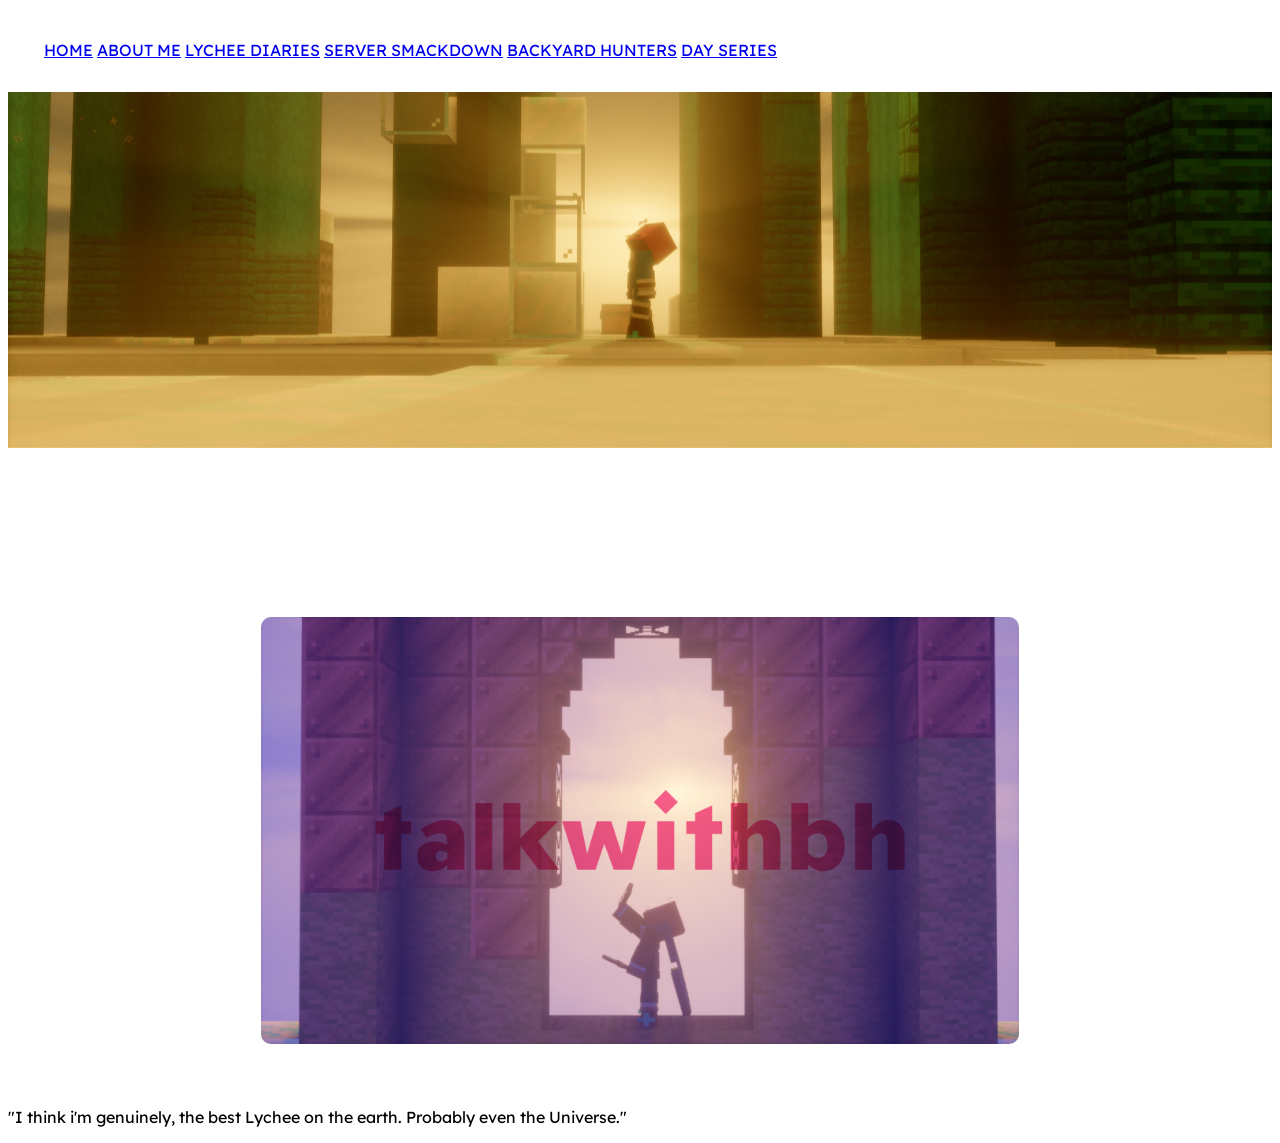
==== index.html @ 613937f0 "Initial Commit - Updated A Few Pages To Test With Images Bh <3" ====
<!DOCTYPE html>
<html lang="en">
<head>
    <link rel="preconnect" href="https://fonts.googleapis.com">
    <link rel="preconnect" href="https://fonts.gstatic.com" crossorigin>
    <link href="https://fonts.googleapis.com/css2?family=Lexend+Deca:wght@100..900&display=swap" rel="stylesheet">

    <meta charset="utf-8" />
    <meta name="viewport" content="width=device-width" />

    <!-- Styles -->
    <link rel="stylesheet" href="Pages/Home/Styles/home.CSS" />

    <title>TalkWithBh</title>
</head>
<body>
<!-- Header -->
<div class="header" id="index_header">
    <nav>
        <a href="/index.html"><img src="" style="height: 28px"></img></a>
        <a href="/index.html">HOME</a>
        <a href="Pages/About%20Me/HTML/about_me.html">ABOUT ME</a>
        <a href="Pages/Lychee%20Diaries/HTML/lychee_diaries.html">LYCHEE DIARIES</a>
        <a href="Pages/Server%20Smackdown/HTML/server_smackdown.html">SERVER SMACKDOWN</a>
        <a href="Pages/Backyard%20Hunters/HTML/backyard_hunters.html">BACKYARD HUNTERS</a>
        <a href="Pages/Day%20Series/HTML/day_series.html">DAY SERIES</a>
    </nav>
</div>

<div class="MAIN_top_banner" id="MAIN_top_banner">
    <img class="MAIN_top_banner_background" src="Pages/Home/Media/HOME_main_thumbnail.png" style=" width: 100%; height: auto"/>
    <img class="MAIN_top_banner_background_clip" src="Pages/Assets/Media/Clips/CLIP_wave.png" style=" width: 100%; height: auto"/>
    <img class="MAIN_top_banner_foreground" src="Pages/Home/Media/HOME_main_poster.png" style=" width: 80%; height: auto"/>
</div>

<div class="HOME_sub_description" id="HOME_sub_description">
    <p class="HOME_sub_description_text">"I think i'm genuinely, the best Lychee on the earth. Probably even the Universe."</p>
</div>

</body>
</html>
---- Pages/Home/Styles/home.CSS ----
html {
    font-family: "Lexend Deca", sans-serif;
    font-optical-sizing: auto;
    background-color: #ffffff;
}

.header {
    position: sticky;
    top: 0;
    width: 100%;
    padding: 32px 32px;
    color: white;
    background-color: white;

    text-align: left;

    image-rendering: high-quality;
}

.MAIN_top_banner {
    .MAIN_top_banner_background {
        position: relative;
        display: block;
        max-width: 100%;
        text-align: center;

        margin: 0 auto;
    }

    .MAIN_top_banner_foreground {
        position: relative;
        display: block;
        max-width: 60%;
        text-align: center;

        border-radius: 10px;

        margin: -15% auto 5%;
    }
}
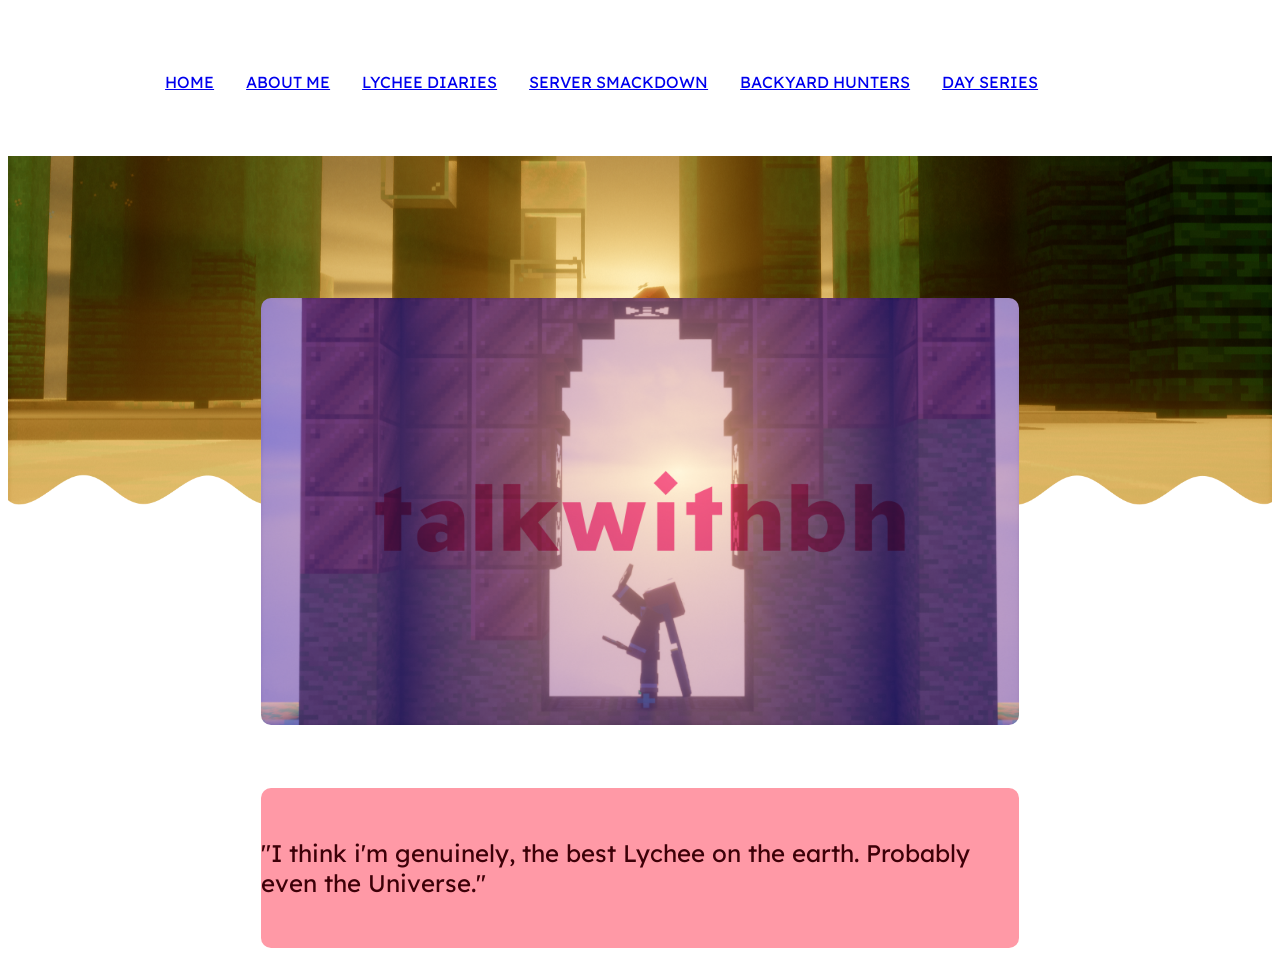
==== commit 85769b8b: "Initial Commit - Updated A Few Pages To Test With Images Bh <3" ====
--- a/index.html
+++ b/index.html
@@ -17,13 +17,15 @@
 <!-- Header -->
 <div class="header" id="index_header">
     <nav>
-        <a href="/index.html"><img src="" style="height: 28px"></img></a>
-        <a href="/index.html">HOME</a>
-        <a href="Pages/About%20Me/HTML/about_me.html">ABOUT ME</a>
-        <a href="Pages/Lychee%20Diaries/HTML/lychee_diaries.html">LYCHEE DIARIES</a>
-        <a href="Pages/Server%20Smackdown/HTML/server_smackdown.html">SERVER SMACKDOWN</a>
-        <a href="Pages/Backyard%20Hunters/HTML/backyard_hunters.html">BACKYARD HUNTERS</a>
-        <a href="Pages/Day%20Series/HTML/day_series.html">DAY SERIES</a>
+        <ul class="header_list">
+            <li><a href="/index.html"><img src="" style="height: 28px"></img></a></li>
+            <li><a href="/index.html">HOME</a></li>
+            <li><a href="Pages/About%20Me/HTML/about_me.html">ABOUT ME</a></li>
+            <li><a href="Pages/Lychee%20Diaries/HTML/lychee_diaries.html">LYCHEE DIARIES</a></li>
+            <li><a href="Pages/Server%20Smackdown/HTML/server_smackdown.html">SERVER SMACKDOWN</a></li>
+            <li><a href="Pages/Backyard%20Hunters/HTML/backyard_hunters.html">BACKYARD HUNTERS</a></li>
+            <li><a href="Pages/Day%20Series/HTML/day_series.html">DAY SERIES</a></li>
+        </ul>
     </nav>
 </div>
 
--- a/Pages/Home/Styles/home.CSS
+++ b/Pages/Home/Styles/home.CSS
@@ -15,6 +15,22 @@
     text-align: left;
 
     image-rendering: high-quality;
+
+    .header_list {
+        display: flex;
+        align-items: center;
+        text-align: center;
+        justify-content: center;
+
+
+        width: 80%;
+
+        li {
+            display: inline-block;
+            text-decoration: none;
+            padding: 16px;
+        }
+    }
 }
 
 .MAIN_top_banner {
@@ -27,6 +43,15 @@
         margin: 0 auto;
     }
 
+    .MAIN_top_banner_background_clip {
+        position: relative;
+        display: block;
+        max-width: 100%;
+        text-align: center;
+
+        margin: -25% auto 0;
+    }
+
     .MAIN_top_banner_foreground {
         position: relative;
         display: block;
@@ -35,6 +60,27 @@
 
         border-radius: 10px;
 
-        margin: -15% auto 5%;
+        margin: -20% auto -15%;
+    }
+}
+
+
+.HOME_sub_description {
+    display: flex;
+    align-items: center;
+    justify-content: center;
+    text-wrap: wrap;
+    height: 10rem;
+    width: 60%;
+
+    margin: 20% auto 0;
+    background-color: #ff99a6ff;
+
+    border-radius: 10px;
+
+
+    .HOME_sub_description_text {
+        color: #3d0008ff;
+        font-size: 1.5rem;
     }
 }
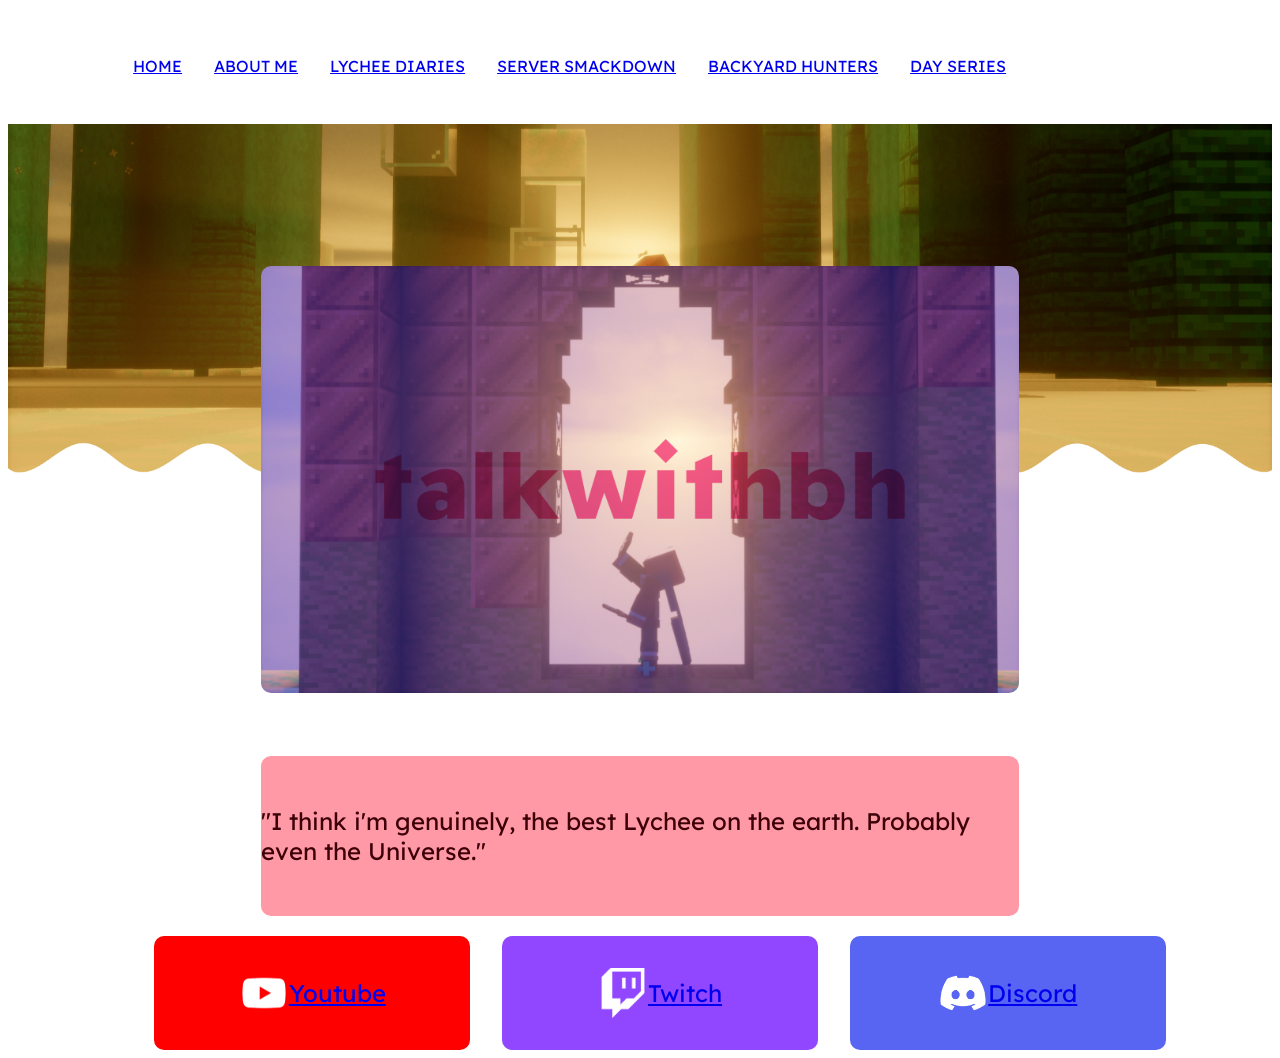
==== commit 697d909d: "Updated Links to Main Pags" ====
--- a/index.html
+++ b/index.html
@@ -20,11 +20,11 @@
         <ul class="header_list">
             <li><a href="/index.html"><img src="" style="height: 28px"></img></a></li>
             <li><a href="/index.html">HOME</a></li>
-            <li><a href="Pages/About%20Me/HTML/about_me.html">ABOUT ME</a></li>
-            <li><a href="Pages/Lychee%20Diaries/HTML/lychee_diaries.html">LYCHEE DIARIES</a></li>
-            <li><a href="Pages/Server%20Smackdown/HTML/server_smackdown.html">SERVER SMACKDOWN</a></li>
-            <li><a href="Pages/Backyard%20Hunters/HTML/backyard_hunters.html">BACKYARD HUNTERS</a></li>
-            <li><a href="Pages/Day%20Series/HTML/day_series.html">DAY SERIES</a></li>
+            <li><a href="/Pages/About%20Me/HTML/about_me.html">ABOUT ME</a></li>
+            <li><a href="/Pages/Lychee%20Diaries/HTML/lychee_diaries.html">LYCHEE DIARIES</a></li>
+            <li><a href="/Pages/Server%20Smackdown/HTML/server_smackdown.html">SERVER SMACKDOWN</a></li>
+            <li><a href="/Pages/Backyard%20Hunters/HTML/backyard_hunters.html">BACKYARD HUNTERS</a></li>
+            <li><a href="/Pages/Day%20Series/HTML/day_series.html">DAY SERIES</a></li>
         </ul>
     </nav>
 </div>
@@ -39,5 +39,22 @@
     <p class="HOME_sub_description_text">"I think i'm genuinely, the best Lychee on the earth. Probably even the Universe."</p>
 </div>
 
+<div class="HOME_content_list" id="HOME_content_list">
+    <ul class="HOME_content_buttons">
+        <li class="HOME_CARD_youtube">
+            <img src="/Pages/Home/Media/HOME_youtube_icon_white.png" style="width: 50px; height: 50px"/>
+            <a href="https://www.youtube.com/@TalkWithBh">Youtube</a>
+        </li>
+        <li class="HOME_CARD_twitch">
+            <img src="/Pages/Home/Media/HOME_twitch_icon_white.png" style="width: 50px; height: 50px"/>
+            <a href="https://www.twitch.tv/talkwithbh">Twitch</a>
+        </li>
+        <li class="HOME_CARD_discord">
+            <img src="/Pages/Home/Media/HOME_discord_logo_white.png" style="width: 50px; height: 50px"/>
+            <a href="https://discord.com/invite/yvsJUzaB9G">Discord</a>
+        </li>
+    </ul>
+</div>
+
 </body>
 </html>
--- a/Pages/Home/Styles/home.CSS
+++ b/Pages/Home/Styles/home.CSS
@@ -8,13 +8,16 @@
     position: sticky;
     top: 0;
     width: 100%;
-    padding: 32px 32px;
+    padding-top: 16px;
+    padding-bottom: 16px;
     color: white;
     background-color: white;
 
     text-align: left;
 
     image-rendering: high-quality;
+
+    z-index: 1;
 
     .header_list {
         display: flex;
@@ -41,6 +44,8 @@
         text-align: center;
 
         margin: 0 auto;
+
+        z-index: -2;
     }
 
     .MAIN_top_banner_background_clip {
@@ -50,6 +55,8 @@
         text-align: center;
 
         margin: -25% auto 0;
+
+        z-index: -2;
     }
 
     .MAIN_top_banner_foreground {
@@ -61,6 +68,8 @@
         border-radius: 10px;
 
         margin: -20% auto -15%;
+
+        z-index: -1;
     }
 }
 
@@ -83,4 +92,81 @@
         color: #3d0008ff;
         font-size: 1.5rem;
     }
+}
+
+.HOME_content_list {
+
+    .HOME_content_buttons {
+        display: flex;
+        align-items: center;
+        justify-content: center;
+        width: 80%;
+        gap: 2rem;
+
+        margin: 20px auto 0;
+
+        list-style: none;
+
+
+        .HOME_CARD_youtube {
+            display: flex;
+            align-items: center;
+            text-align: center;
+            background-color: #FF0000;
+            border-radius: 10px;
+
+            padding: 2rem;
+            width: 16rem;
+
+            justify-content: center;
+
+            font-size: 1.5rem;
+
+            transform: translateY(0);
+            transition: all 0.2s ease-in-out;
+        }
+        .HOME_CARD_youtube:hover {
+            transform: translateY(-20%);
+        }
+        .HOME_CARD_twitch {
+            display: flex;
+            align-items: center;
+            text-align: center;
+            background-color: #9147FF;
+            border-radius: 10px;
+
+            padding: 2rem;
+            width: 16rem;
+
+            justify-content: center;
+
+            font-size: 1.5rem;
+
+            transform: translateY(0);
+            transition: all 0.2s ease-in-out;
+        }
+        .HOME_CARD_twitch:hover {
+            transform: translateY(-20%);
+        }
+        .HOME_CARD_discord {
+            display: flex;
+            align-items: center;
+            text-align: center;
+            background-color: #5865F2;
+            border-radius: 10px;
+
+            padding: 2rem;
+            width: 16rem;
+
+            justify-content: center;
+
+            font-size: 1.5rem;
+
+            transform: translateY(0);
+            transition: all 0.2s ease-in-out;
+        }
+        .HOME_CARD_discord:hover {
+            transform: translateY(-20%);
+        }
+    }
 }
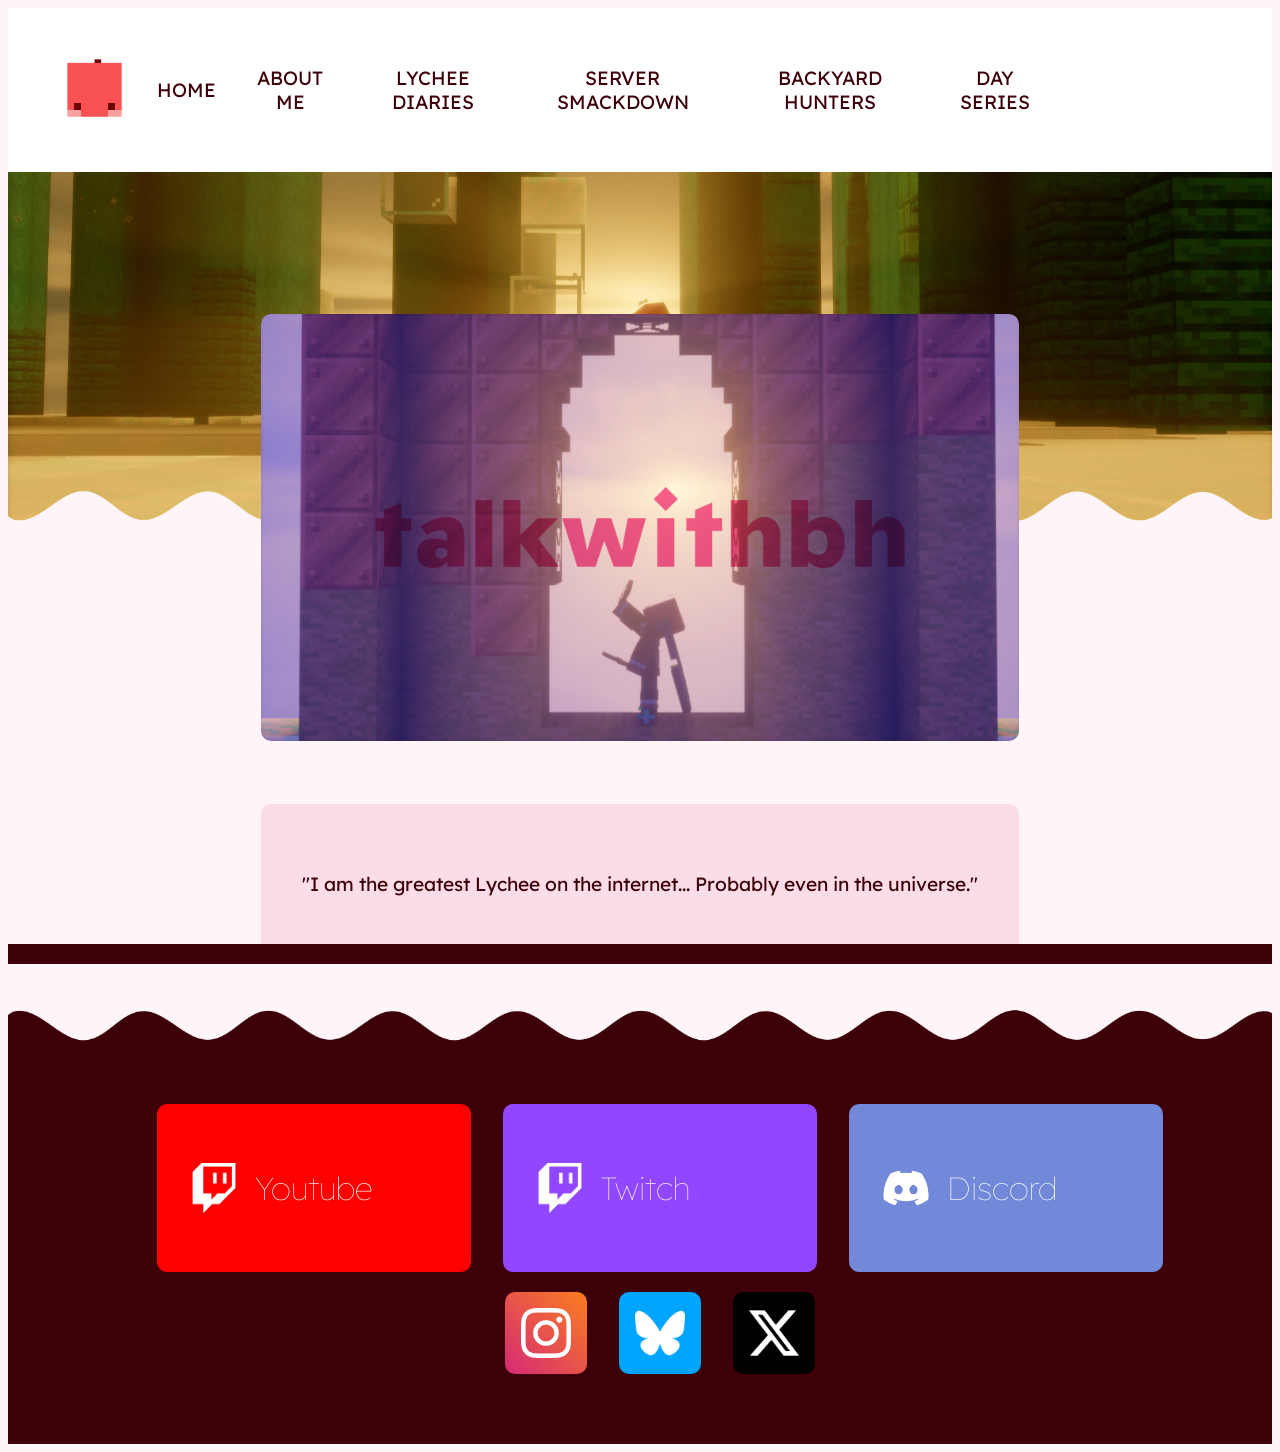
==== commit 2d476e37: "Updated Links to Main Pags" ====
--- a/index.html
+++ b/index.html
@@ -9,51 +9,98 @@
     <meta name="viewport" content="width=device-width" />
 
     <!-- Styles -->
+    <link rel="stylesheet" href="/Universal/Styles/universal_styles.CSS" />
     <link rel="stylesheet" href="Pages/Home/Styles/home.CSS" />
 
     <title>TalkWithBh</title>
 </head>
 <body>
-<!-- Header -->
-<div class="header" id="index_header">
+<!-- Universal Header -->
+<div class="UNI_Header" id="index_header">
     <nav>
-        <ul class="header_list">
-            <li><a href="/index.html"><img src="" style="height: 28px"></img></a></li>
-            <li><a href="/index.html">HOME</a></li>
-            <li><a href="/Pages/About%20Me/HTML/about_me.html">ABOUT ME</a></li>
-            <li><a href="/Pages/Lychee%20Diaries/HTML/lychee_diaries.html">LYCHEE DIARIES</a></li>
-            <li><a href="/Pages/Server%20Smackdown/HTML/server_smackdown.html">SERVER SMACKDOWN</a></li>
-            <li><a href="/Pages/Backyard%20Hunters/HTML/backyard_hunters.html">BACKYARD HUNTERS</a></li>
-            <li><a href="/Pages/Day%20Series/HTML/day_series.html">DAY SERIES</a></li>
+        <ul class="UNI_Header_List">
+            <li><a href="/index.html"><img src="/Pages/Assets/Media/Icons/ICON_bh_head.png" style="height: 4em"></img></a></li>
+            <li><a class="UNI_HEADER_Link" href="/index.html">HOME</a></li>
+            <li><a class="UNI_HEADER_Link" href="/Pages/About%20Me/HTML/about_me.html">ABOUT ME</a></li>
+            <li><a class="UNI_HEADER_Link" href="/Pages/Lychee%20Diaries/HTML/lychee_diaries.html">LYCHEE DIARIES</a></li>
+            <li><a class="UNI_HEADER_Link" href="/Pages/Server%20Smackdown/HTML/server_smackdown.html">SERVER SMACKDOWN</a></li>
+            <li><a class="UNI_HEADER_Link" href="/Pages/Backyard%20Hunters/HTML/backyard_hunters.html">BACKYARD HUNTERS</a></li>
+            <li><a class="UNI_HEADER_Link" href="/Pages/Day%20Series/HTML/day_series.html">DAY SERIES</a></li>
         </ul>
     </nav>
 </div>
 
-<div class="MAIN_top_banner" id="MAIN_top_banner">
-    <img class="MAIN_top_banner_background" src="Pages/Home/Media/HOME_main_thumbnail.png" style=" width: 100%; height: auto"/>
-    <img class="MAIN_top_banner_background_clip" src="Pages/Assets/Media/Clips/CLIP_wave.png" style=" width: 100%; height: auto"/>
-    <img class="MAIN_top_banner_foreground" src="Pages/Home/Media/HOME_main_poster.png" style=" width: 80%; height: auto"/>
+<!-- Top Banner -->
+<div class="UNI_Top_Banner">
+    <img class="UNI_top_banner_background" src="Pages/Home/Media/HOME_main_thumbnail.png" style=" width: 100%; height: auto"/>
+    <img class="UNI_top_banner_background_clip" src="Pages/Assets/Media/Clips/CLIP_wave.png" style=" width: 100%; height: auto"/>
+    <img class="UNI_top_banner_foreground" src="Pages/Home/Media/HOME_main_poster.png" style=" width: 80%; height: auto"/>
 </div>
 
-<div class="HOME_sub_description" id="HOME_sub_description">
-    <p class="HOME_sub_description_text">"I think i'm genuinely, the best Lychee on the earth. Probably even the Universe."</p>
+<div class="UNI_sub_description">
+    <p class="UNI_sub_description_text">"I am the greatest Lychee on the internet... Probably even in the universe."</p>
 </div>
 
-<div class="HOME_content_list" id="HOME_content_list">
-    <ul class="HOME_content_buttons">
-        <li class="HOME_CARD_youtube">
-            <img src="/Pages/Home/Media/HOME_youtube_icon_white.png" style="width: 50px; height: 50px"/>
-            <a href="https://www.youtube.com/@TalkWithBh">Youtube</a>
-        </li>
-        <li class="HOME_CARD_twitch">
-            <img src="/Pages/Home/Media/HOME_twitch_icon_white.png" style="width: 50px; height: 50px"/>
-            <a href="https://www.twitch.tv/talkwithbh">Twitch</a>
-        </li>
-        <li class="HOME_CARD_discord">
-            <img src="/Pages/Home/Media/HOME_discord_logo_white.png" style="width: 50px; height: 50px"/>
-            <a href="https://discord.com/invite/yvsJUzaB9G">Discord</a>
-        </li>
-    </ul>
+<!-- Bottom Banner -->
+<div class="UNI_bottom_banner">
+    <img class="MAIN_top_banner_background_clip" src="Pages/Assets/Media/Clips/CLIP_wave_inverted.png" style=" width: 100%; height: auto"/>
+</div>
+
+<!-- Home - Contents -->
+
+<div class="MAIN_contents">
+    <div class="HOME_content_list">
+        <ul class="HOME_content_buttons">
+            <li class="HOME_CARD" id="youtube">
+                <a class="HOME_CONTENT_LINK" href="https://www.youtube.com/@TalkWithBh">
+                    <div class="HOME_CARD_top_row">
+                        <img src="/Pages/Home/Media/HOME_twitch_icon_white.png" style="width: 50px; height: 50px"/>
+                        <p class="HOME_subtext">Youtube</p>
+                    </div>
+                </a>
+            </li>
+            <li class="HOME_CARD" id="twitch">
+                <a class="HOME_CONTENT_LINK" href="https://www.twitch.tv/talkwithbh">
+                    <div class="HOME_CARD_top_row"><img src="/Pages/Home/Media/HOME_twitch_icon_white.png" style="width: 50px; height: 50px"/>
+                        <p class="HOME_subtext">Twitch</p>
+                    </div>
+                </a>
+            </li>
+            <li class="HOME_CARD" id="discord">
+                <a class="HOME_CONTENT_LINK" href="https://discord.com/invite/yvsJUzaB9G">
+                    <div class="HOME_CARD_top_row"><img src="/Pages/Home/Media/HOME_discord_logo_white.png" style="width: 50px; height: 50px"/>
+                        <p class="HOME_subtext">Discord</p>
+                    </div>
+                </a>
+            </li>
+        </ul>
+    </div>
+
+    <!-- Sub Context List -->
+    <div class="HOME_sub_content_list">
+        <ul class="HOME_sub_content_buttons">
+            <li class="HOME_CARD_ICON" id="instagram">
+                <a class="HOME_CONTENT_LINK" href="https://www.instagram.com/talkwithbh/">
+                    <div class="HOME_CARD_IMAGE"><img src="/Pages/Home/Media/HOME_instagram_icon_white.png" style="width: 50px; height: 50px"/>
+                    </div>
+                </a>
+            </li>
+            <li class="HOME_CARD_ICON" id="bluesky">
+                <a class="HOME_CONTENT_LINK" href="https://bsky.app/profile/talkwithbh.bsky.social">
+                    <div class="HOME_CARD_IMAGE">
+                        <img src="/Pages/Home/Media/HOME_bluesky_icon_white.png" style="width: 50px; height: 50px"/>
+                    </div>
+                </a>
+            </li>
+            <li class="HOME_CARD_ICON" id="twitter">
+                <a class="HOME_CONTENT_LINK" href="https://x.com/TalkWithBh">
+                    <div class="HOME_CARD_IMAGE">
+                        <img src="/Pages/Home/Media/HOME_X_icon_white.png" style="width: 50px; height: 50px"/>
+                    </div>
+                </a>
+            </li>
+        </ul>
+    </div>
 </div>
 
 </body>
--- a/Universal/Styles/universal_styles.CSS
+++ b/Universal/Styles/universal_styles.CSS
@@ -0,0 +1,108 @@
+html {
+    font-family: "Lexend Deca", sans-serif;
+    font-optical-sizing: auto;
+    background-color: #fff5f8;
+}
+
+/* ---------- Header ---------- */
+
+.UNI_Header {
+    position: sticky;
+    top: 0;
+    width: 100%;
+    padding-top: 16px;
+    padding-bottom: 16px;
+    color: white;
+    background-color: white;
+
+    text-align: left;
+
+    image-rendering: high-quality;
+
+    z-index: 1;
+
+    .UNI_Header_List {
+        display: flex;
+        align-items: center;
+        text-align: center;
+        justify-content: left;
+
+
+        width: 80%;
+
+        li {
+            display: inline-block;
+            text-decoration: none;
+            padding: 16px;
+        }
+
+        .UNI_HEADER_Link {
+            text-decoration: none;
+            color: #3d0008ff;
+            font-size: 1.2em;
+        }
+    }
+}
+
+/* ---------- Title & Banner ---------- */
+
+.UNI_Top_Banner {
+    .UNI_top_banner_background {
+        position: relative;
+        display: block;
+        max-width: 100%;
+        text-align: center;
+
+        margin: 0 auto;
+
+        z-index: -2;
+    }
+
+    .UNI_top_banner_background_clip {
+        position: relative;
+        display: block;
+        max-width: 100%;
+        text-align: center;
+
+        margin: -25% auto 0;
+
+        z-index: -2;
+    }
+
+    .UNI_top_banner_foreground {
+        position: relative;
+        display: block;
+        max-width: 60%;
+        text-align: center;
+
+        border-radius: 10px;
+
+        margin: -20% auto -15%;
+
+        z-index: -1;
+    }
+}
+
+
+.UNI_sub_description {
+    display: flex;
+    align-items: center;
+    justify-content: center;
+    text-wrap: wrap;
+    height: 10rem;
+    width: 60%;
+
+    margin: 20% auto 0;
+    background-color: #fbdde7;
+
+    border-radius: 10px;
+
+    .UNI_sub_description_text {
+        color: #3d0008ff;
+        font-size: 1.2rem;
+    }
+}
+
+.UNI_bottom_banner {
+
+}
--- a/Pages/Home/Styles/home.CSS
+++ b/Pages/Home/Styles/home.CSS
@@ -1,172 +1,138 @@
-html {
+html{
     font-family: "Lexend Deca", sans-serif;
     font-optical-sizing: auto;
-    background-color: #ffffff;
 }
 
-.header {
-    position: sticky;
-    top: 0;
-    width: 100%;
-    padding-top: 16px;
-    padding-bottom: 16px;
-    color: white;
-    background-color: white;
+/*
+* {
+    outline: 1px solid red !important;
+}
+ */
 
-    text-align: left;
-
-    image-rendering: high-quality;
-
-    z-index: 1;
-
-    .header_list {
-        display: flex;
-        align-items: center;
-        text-align: center;
-        justify-content: center;
-
-
-        width: 80%;
-
-        li {
-            display: inline-block;
-            text-decoration: none;
-            padding: 16px;
-        }
-    }
+a {
+    text-decoration: none;
 }
 
-.MAIN_top_banner {
-    .MAIN_top_banner_background {
-        position: relative;
-        display: block;
-        max-width: 100%;
-        text-align: center;
-
-        margin: 0 auto;
-
-        z-index: -2;
-    }
-
-    .MAIN_top_banner_background_clip {
-        position: relative;
-        display: block;
-        max-width: 100%;
-        text-align: center;
-
-        margin: -25% auto 0;
-
-        z-index: -2;
-    }
-
-    .MAIN_top_banner_foreground {
-        position: relative;
-        display: block;
-        max-width: 60%;
-        text-align: center;
-
-        border-radius: 10px;
-
-        margin: -20% auto -15%;
-
-        z-index: -1;
-    }
-}
-
-
-.HOME_sub_description {
-    display: flex;
-    align-items: center;
-    justify-content: center;
-    text-wrap: wrap;
-    height: 10rem;
-    width: 60%;
-
-    margin: 20% auto 0;
-    background-color: #ff99a6ff;
-
-    border-radius: 10px;
-
-
-    .HOME_sub_description_text {
-        color: #3d0008ff;
-        font-size: 1.5rem;
-    }
+.MAIN_contents {
+    margin-top: -400px;
+    height: 500px;
+    background-color: #3d0008ff;
 }
 
 .HOME_content_list {
+    max-width: 100%;
+    transform: translateY(10rem);
 
     .HOME_content_buttons {
+
         display: flex;
         align-items: center;
         justify-content: center;
-        width: 80%;
+        width: 90%;
         gap: 2rem;
 
         margin: 20px auto 0;
 
         list-style: none;
+    }
+}
+
+.HOME_sub_content_list {
+    max-width: 100%;
+    transform: translateY(10rem);
+
+    .HOME_sub_content_buttons {
+        display: flex;
+        align-items: center;
+        justify-content: center;
+        width: 90%;
+        gap: 2rem;
+
+        margin: 20px auto 0;
+
+        list-style: none;
+    }
+}
+
+.HOME_CARD:hover{
+    transform: translateY(-10%);
+}
+.HOME_CARD_ICON:hover {
+    transform: translateY(-10%);
+}
+
+.HOME_CARD {
+
+    border-radius: 10px;
+
+    padding: 2rem;
+    width: 22%;
+
+    justify-content: center;
+
+    transform: translateY(0);
+    transition: all 0.2s ease-in-out;
+
+    .HOME_CARD_top_row {
+        display: flex;
+        align-items: center;
+        justify-content: left;
+        gap: 1rem;
+
+        .HOME_subtext {
+            color: white;
+            text-decoration: none;
+            font-size: 2rem;
+            font-weight: lighter;
+        }
+    }
+    .HOME_CARD_bottom_row {
+        display: flex;
+        align-items: center;
+        justify-content: left;
+        transform: translateY(-1em);
+
+        .HOME_subtext {
+            color: white;
+            text-decoration: none;
+        }
+    }
+}
+
+.HOME_CARD_ICON {
+    border-radius: 10px;
+
+    padding: 1rem;
 
 
-        .HOME_CARD_youtube {
-            display: flex;
-            align-items: center;
-            text-align: center;
-            background-color: #FF0000;
-            border-radius: 10px;
+    justify-content: center;
 
-            padding: 2rem;
-            width: 16rem;
+    transform: translateY(0);
+    transition: all 0.2s ease-in-out;
 
-            justify-content: center;
+    .HOME_CARD_IMAGE {
+        display: flex;
+        align-items: center;
+        justify-content: center;
+        gap: 1rem;
+    }
+}
 
-            font-size: 1.5rem;
-
-            transform: translateY(0);
-            transition: all 0.2s ease-in-out;
-        }
-        .HOME_CARD_youtube:hover {
-            transform: translateY(-20%);
-        }
-        .HOME_CARD_twitch {
-            display: flex;
-            align-items: center;
-            text-align: center;
-            background-color: #9147FF;
-            border-radius: 10px;
-
-            padding: 2rem;
-            width: 16rem;
-
-            justify-content: center;
-
-            font-size: 1.5rem;
-
-            transform: translateY(0);
-            transition: all 0.2s ease-in-out;
-        }
-        .HOME_CARD_twitch:hover {
-            transform: translateY(-20%);
-        }
-        .HOME_CARD_discord {
-            display: flex;
-            align-items: center;
-            text-align: center;
-            background-color: #5865F2;
-            border-radius: 10px;
-
-            padding: 2rem;
-            width: 16rem;
-
-            justify-content: center;
-
-            font-size: 1.5rem;
-
-            transform: translateY(0);
-            transition: all 0.2s ease-in-out;
-        }
-        .HOME_CARD_discord:hover {
-            transform: translateY(-20%);
-        }
-    }
+#youtube {
+    background-color: #FF0000;
+}
+#twitch {
+    background-color: #9146ff;
+}
+#discord {
+    background-color: #7289DA;
+}
+#instagram {
+    background: linear-gradient(to top right,#d62976,#fa7e1e);
+}
+#bluesky {
+    background-color: #01A5FF;
+}
+#twitter {
+    background-color: #000000;
 }
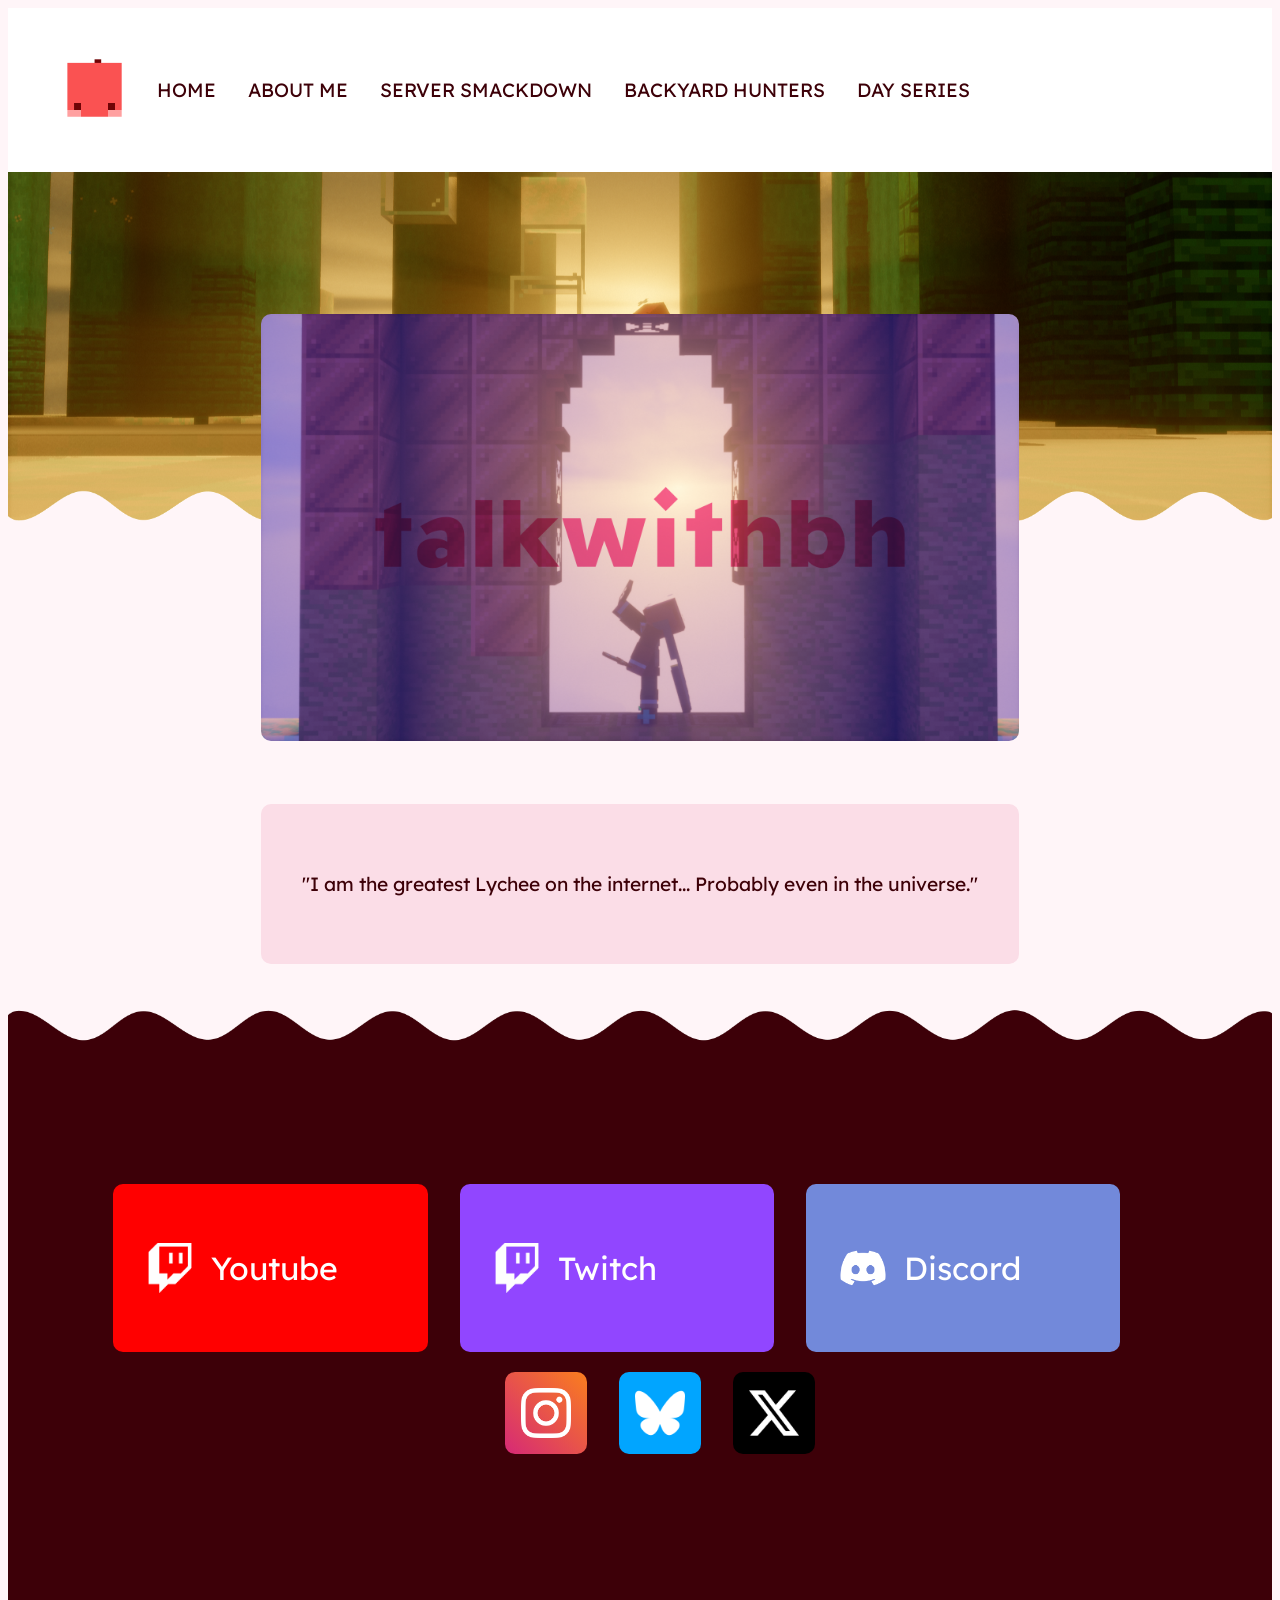
==== commit 2b20e03b: "Updated all pages for publishing. Completed: Index About Me  Incomplete: BY Hunters Server Smackdown" ====
--- a/index.html
+++ b/index.html
@@ -16,13 +16,13 @@
 </head>
 <body>
 <!-- Universal Header -->
+
 <div class="UNI_Header" id="index_header">
     <nav>
         <ul class="UNI_Header_List">
             <li><a href="/index.html"><img src="/Pages/Assets/Media/Icons/ICON_bh_head.png" style="height: 4em"></img></a></li>
             <li><a class="UNI_HEADER_Link" href="/index.html">HOME</a></li>
             <li><a class="UNI_HEADER_Link" href="/Pages/About%20Me/HTML/about_me.html">ABOUT ME</a></li>
-            <li><a class="UNI_HEADER_Link" href="/Pages/Lychee%20Diaries/HTML/lychee_diaries.html">LYCHEE DIARIES</a></li>
             <li><a class="UNI_HEADER_Link" href="/Pages/Server%20Smackdown/HTML/server_smackdown.html">SERVER SMACKDOWN</a></li>
             <li><a class="UNI_HEADER_Link" href="/Pages/Backyard%20Hunters/HTML/backyard_hunters.html">BACKYARD HUNTERS</a></li>
             <li><a class="UNI_HEADER_Link" href="/Pages/Day%20Series/HTML/day_series.html">DAY SERIES</a></li>
@@ -31,24 +31,25 @@
 </div>
 
 <!-- Top Banner -->
-<div class="UNI_Top_Banner">
-    <img class="UNI_top_banner_background" src="Pages/Home/Media/HOME_main_thumbnail.png" style=" width: 100%; height: auto"/>
-    <img class="UNI_top_banner_background_clip" src="Pages/Assets/Media/Clips/CLIP_wave.png" style=" width: 100%; height: auto"/>
-    <img class="UNI_top_banner_foreground" src="Pages/Home/Media/HOME_main_poster.png" style=" width: 80%; height: auto"/>
+<div class="UNI_Hero">
+    <img class="UNI_hero_background" src="/Pages/Home/Media/HOME_main_thumbnail.png" style=" width: 100%; height: auto"/>
+    <img class="UNI_hero_clip" src="/Pages/Assets/Media/Clips/CLIP_wave.png" style=" width: 100%; height: auto"/>
+    <img class="UNI_hero_poster" src="/Pages/Home/Media/HOME_main_poster.png" style=" width: 80%; height: auto"/>
 </div>
 
-<div class="UNI_sub_description">
-    <p class="UNI_sub_description_text">"I am the greatest Lychee on the internet... Probably even in the universe."</p>
+<div class="UNI_disc">
+    <p class="UNI_disc_text">"I am the greatest Lychee on the internet... Probably even in the universe."</p>
 </div>
 
-<!-- Bottom Banner -->
-<div class="UNI_bottom_banner">
-    <img class="MAIN_top_banner_background_clip" src="Pages/Assets/Media/Clips/CLIP_wave_inverted.png" style=" width: 100%; height: auto"/>
-</div>
+
 
 <!-- Home - Contents -->
+<div class="MAIN_contents">
+    <!-- Bottom Banner -->
+    <div class="UNI_bottom_banner">
+        <img class="MAIN_top_banner_background_clip" src="Pages/Assets/Media/Clips/CLIP_wave_inverted.png" style=" width: 100%; height: auto"/>
+    </div>
 
-<div class="MAIN_contents">
     <div class="HOME_content_list">
         <ul class="HOME_content_buttons">
             <li class="HOME_CARD" id="youtube">
--- a/Universal/Styles/universal_styles.CSS
+++ b/Universal/Styles/universal_styles.CSS
@@ -2,6 +2,7 @@
     font-family: "Lexend Deca", sans-serif;
     font-optical-sizing: auto;
     background-color: #fff5f8;
+
 }
 
 /* ---------- Header ---------- */
@@ -14,9 +15,7 @@
     padding-bottom: 16px;
     color: white;
     background-color: white;
-
     text-align: left;
-
     image-rendering: high-quality;
 
     z-index: 1;
@@ -46,8 +45,8 @@
 
 /* ---------- Title & Banner ---------- */
 
-.UNI_Top_Banner {
-    .UNI_top_banner_background {
+.UNI_Hero {
+    .UNI_hero_background {
         position: relative;
         display: block;
         max-width: 100%;
@@ -58,7 +57,7 @@
         z-index: -2;
     }
 
-    .UNI_top_banner_background_clip {
+    .UNI_hero_clip {
         position: relative;
         display: block;
         max-width: 100%;
@@ -69,7 +68,7 @@
         z-index: -2;
     }
 
-    .UNI_top_banner_foreground {
+    .UNI_hero_poster {
         position: relative;
         display: block;
         max-width: 60%;
@@ -84,7 +83,7 @@
 }
 
 
-.UNI_sub_description {
+.UNI_disc {
     display: flex;
     align-items: center;
     justify-content: center;
@@ -92,17 +91,23 @@
     height: 10rem;
     width: 60%;
 
-    margin: 20% auto 0;
+    margin: 20% auto 0%;
     background-color: #fbdde7;
 
     border-radius: 10px;
 
-    .UNI_sub_description_text {
+    .UNI_disc_text {
         color: #3d0008ff;
         font-size: 1.2rem;
     }
 }
 
 .UNI_bottom_banner {
+    z-index: 1;
+    margin-bottom: -25%;
+}
 
+.UNI_top_banner {
+    z-index: 1;
+    margin-bottom: -1%;
 }
--- a/Pages/Home/Styles/home.CSS
+++ b/Pages/Home/Styles/home.CSS
@@ -14,24 +14,22 @@
 }
 
 .MAIN_contents {
-    margin-top: -400px;
-    height: 500px;
     background-color: #3d0008ff;
+
+    height: 40rem;
 }
 
 .HOME_content_list {
+
     max-width: 100%;
     transform: translateY(10rem);
 
     .HOME_content_buttons {
-
         display: flex;
         align-items: center;
         justify-content: center;
         width: 90%;
         gap: 2rem;
-
-        margin: 20px auto 0;
 
         list-style: none;
     }
@@ -83,7 +81,6 @@
             color: white;
             text-decoration: none;
             font-size: 2rem;
-            font-weight: lighter;
         }
     }
     .HOME_CARD_bottom_row {
@@ -95,6 +92,7 @@
         .HOME_subtext {
             color: white;
             text-decoration: none;
+            font-weight: bolder;
         }
     }
 }
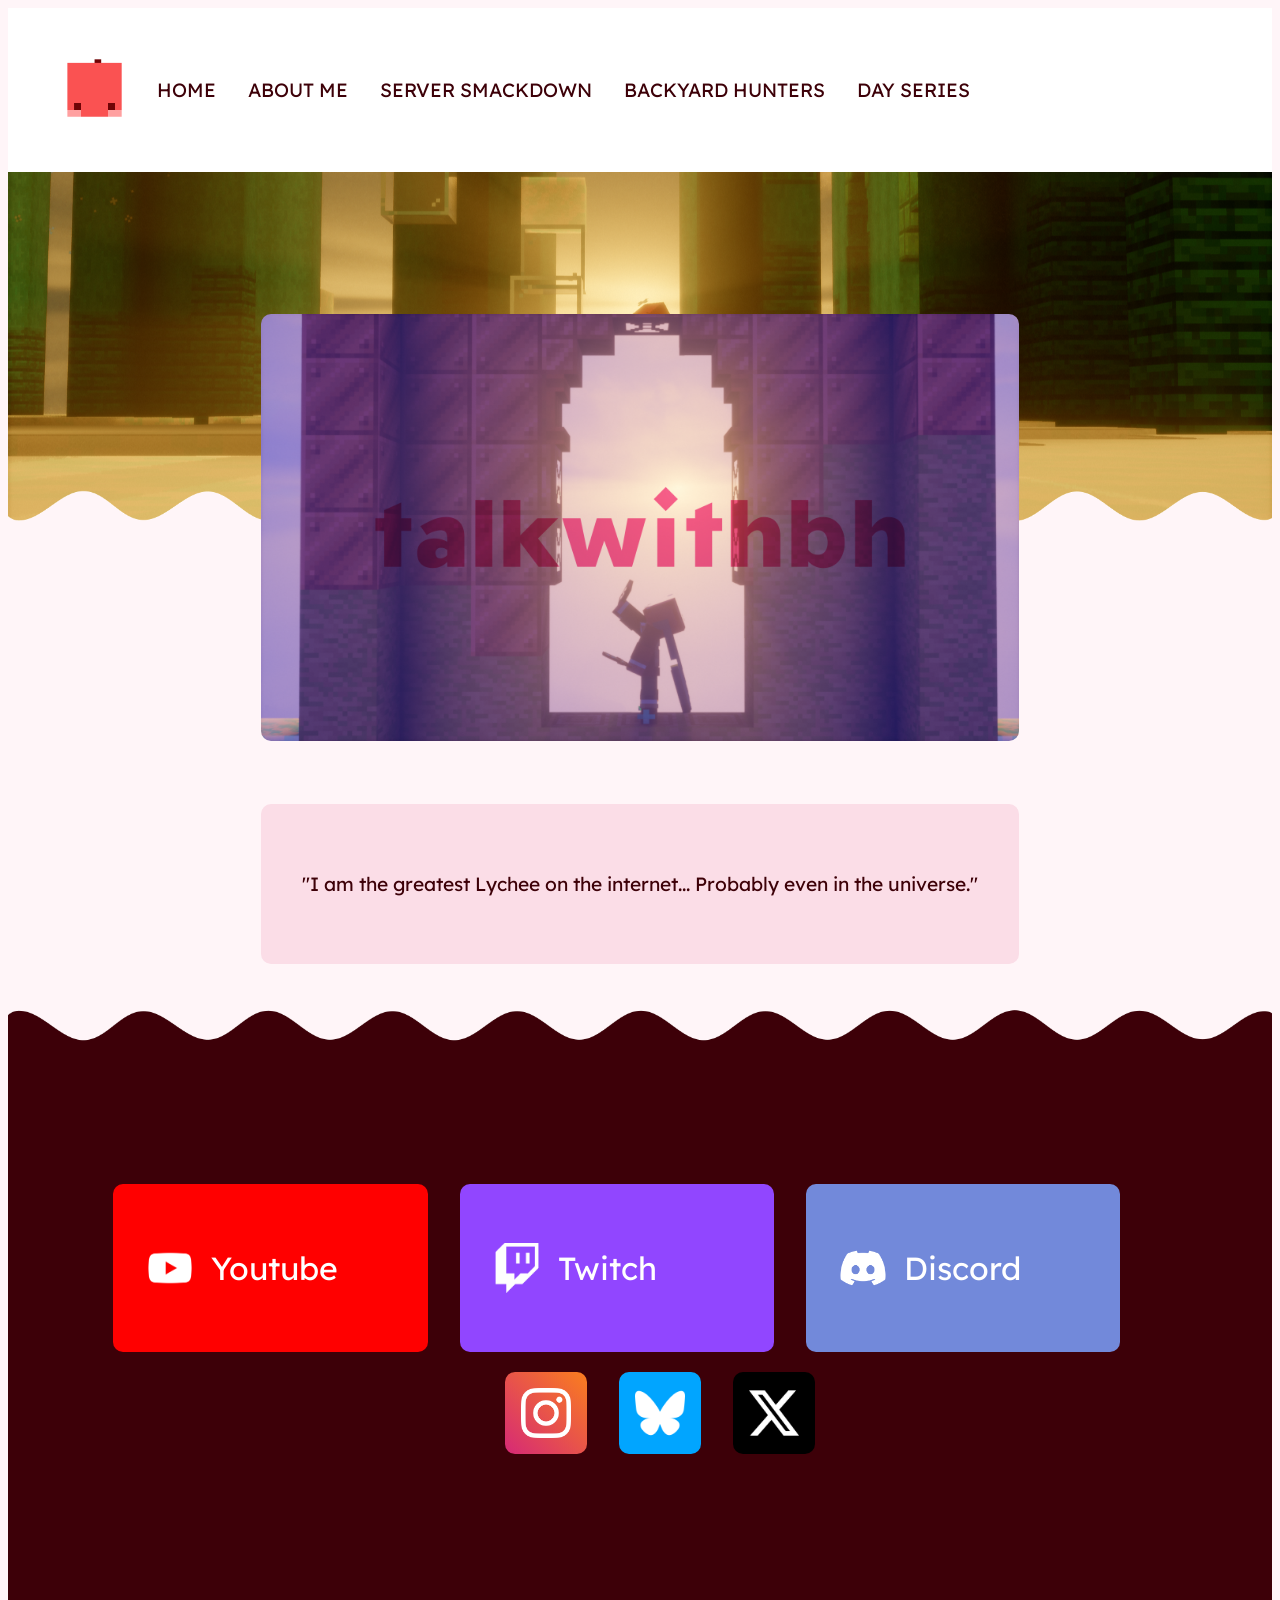
==== commit 0164f2ec: "Updated all pages for publishing. Completed: Index  Incomplete: BY Hunters Server Smackdown Day Seri" ====
--- a/index.html
+++ b/index.html
@@ -55,7 +55,7 @@
             <li class="HOME_CARD" id="youtube">
                 <a class="HOME_CONTENT_LINK" href="https://www.youtube.com/@TalkWithBh">
                     <div class="HOME_CARD_top_row">
-                        <img src="/Pages/Home/Media/HOME_twitch_icon_white.png" style="width: 50px; height: 50px"/>
+                        <img src="/Pages/Home/Media/HOME_youtube_icon_white.png" style="width: 50px; height: 50px"/>
                         <p class="HOME_subtext">Youtube</p>
                     </div>
                 </a>
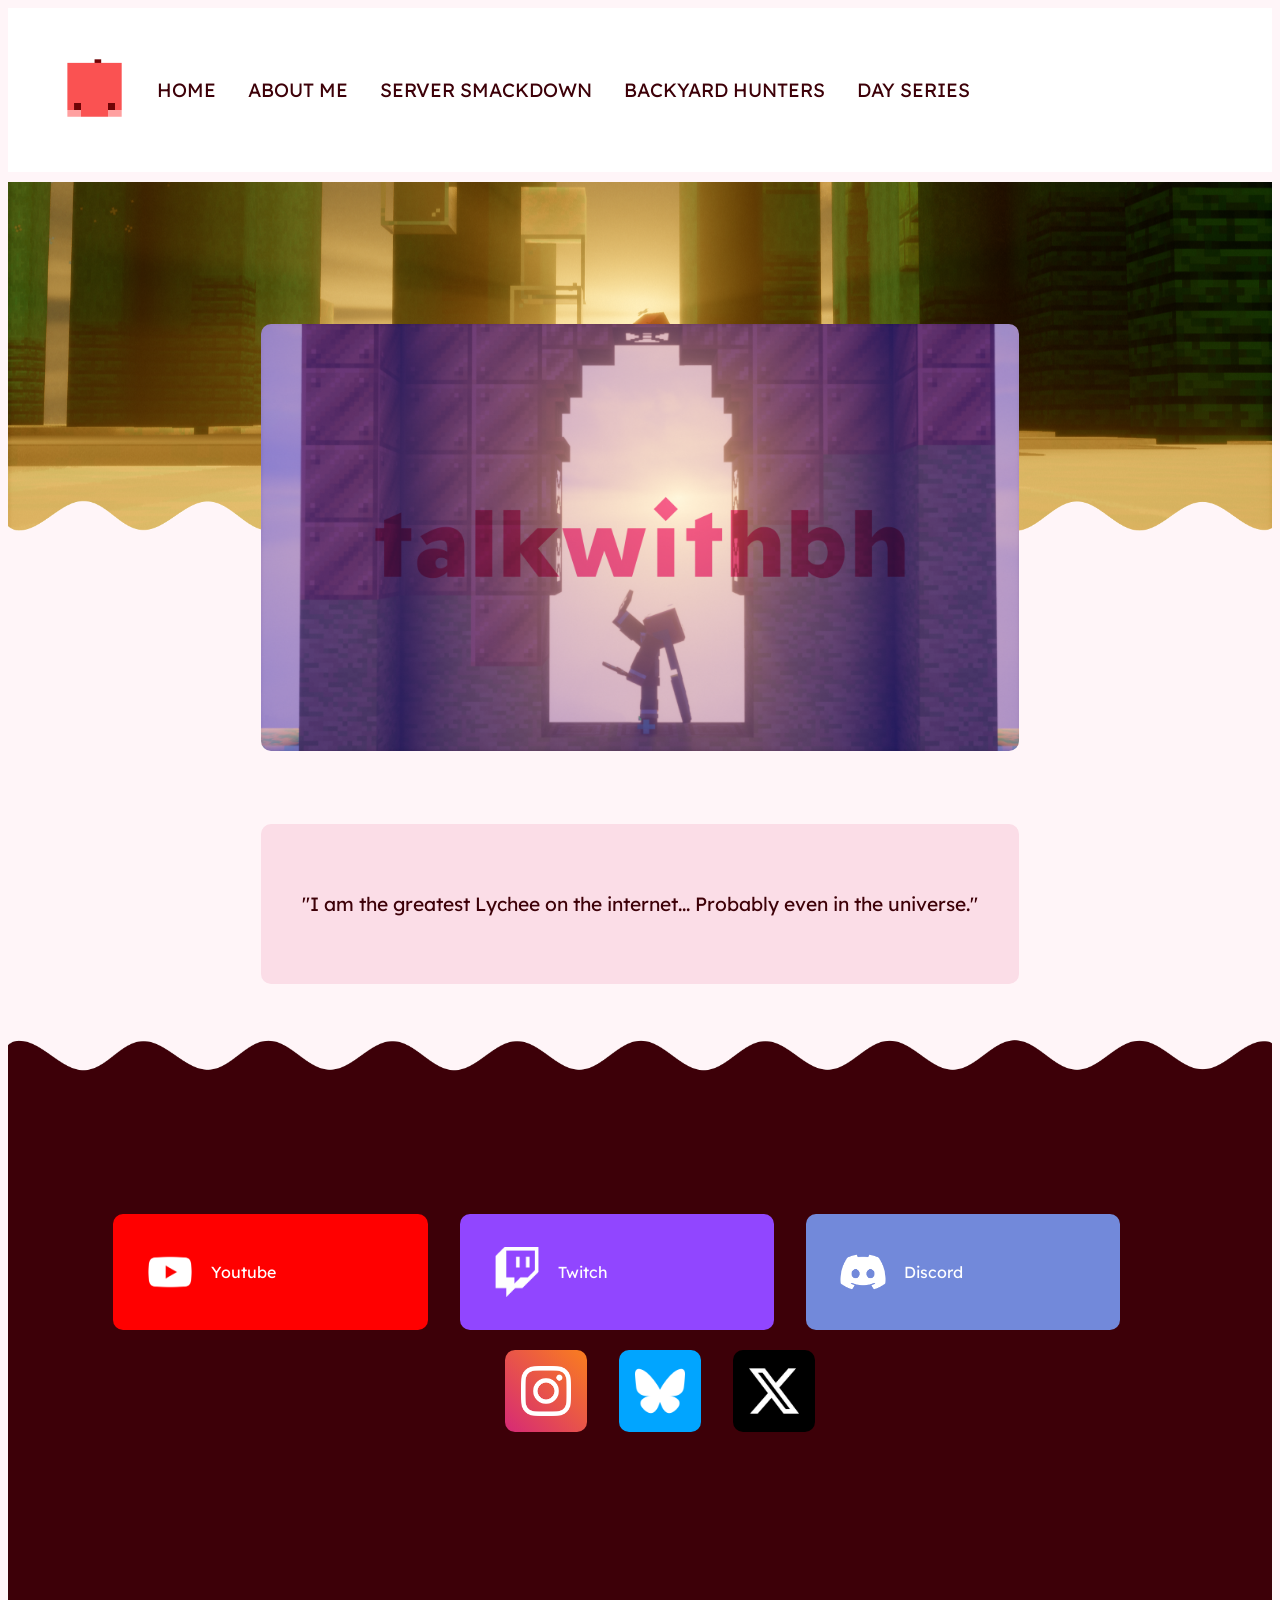
==== commit efd75016: "Updated to Grid-Contents? Completed: Index  Incomplete: BY Hunters Server Smackdown Day Series" ====
--- a/index.html
+++ b/index.html
@@ -6,9 +6,11 @@
     <link href="https://fonts.googleapis.com/css2?family=Lexend+Deca:wght@100..900&display=swap" rel="stylesheet">
 
     <meta charset="utf-8" />
-    <meta name="viewport" content="width=device-width" />
+    <meta name="viewport" content="width=device-width,  initial-scale=1.0" />
 
     <!-- Styles -->
+    <link rel="stylesheet" href="./style.css">
+
     <link rel="stylesheet" href="/Universal/Styles/universal_styles.CSS" />
     <link rel="stylesheet" href="Pages/Home/Styles/home.CSS" />
 
@@ -16,6 +18,8 @@
 </head>
 <body>
 <!-- Universal Header -->
+
+<div class="grid-container">
 
 <div class="UNI_Header" id="index_header">
     <nav>
--- a/Pages/Home/Styles/home.CSS
+++ b/Pages/Home/Styles/home.CSS
@@ -1,6 +1,21 @@
 html{
     font-family: "Lexend Deca", sans-serif;
     font-optical-sizing: auto;
+}
+
+@media (min-width: 600px) {
+    
+}
+
+.grid-container {
+    display: grid;
+    grid-template-areas:
+            'UNI_Header'
+  'UNI_Hero'
+  'UNI_disc'
+  'MAIN_contents';
+    background-color: transparent;
+    gap: 10px;
 }
 
 /*
@@ -80,7 +95,7 @@
         .HOME_subtext {
             color: white;
             text-decoration: none;
-            font-size: 2rem;
+            font-size: 1em;
         }
     }
     .HOME_CARD_bottom_row {
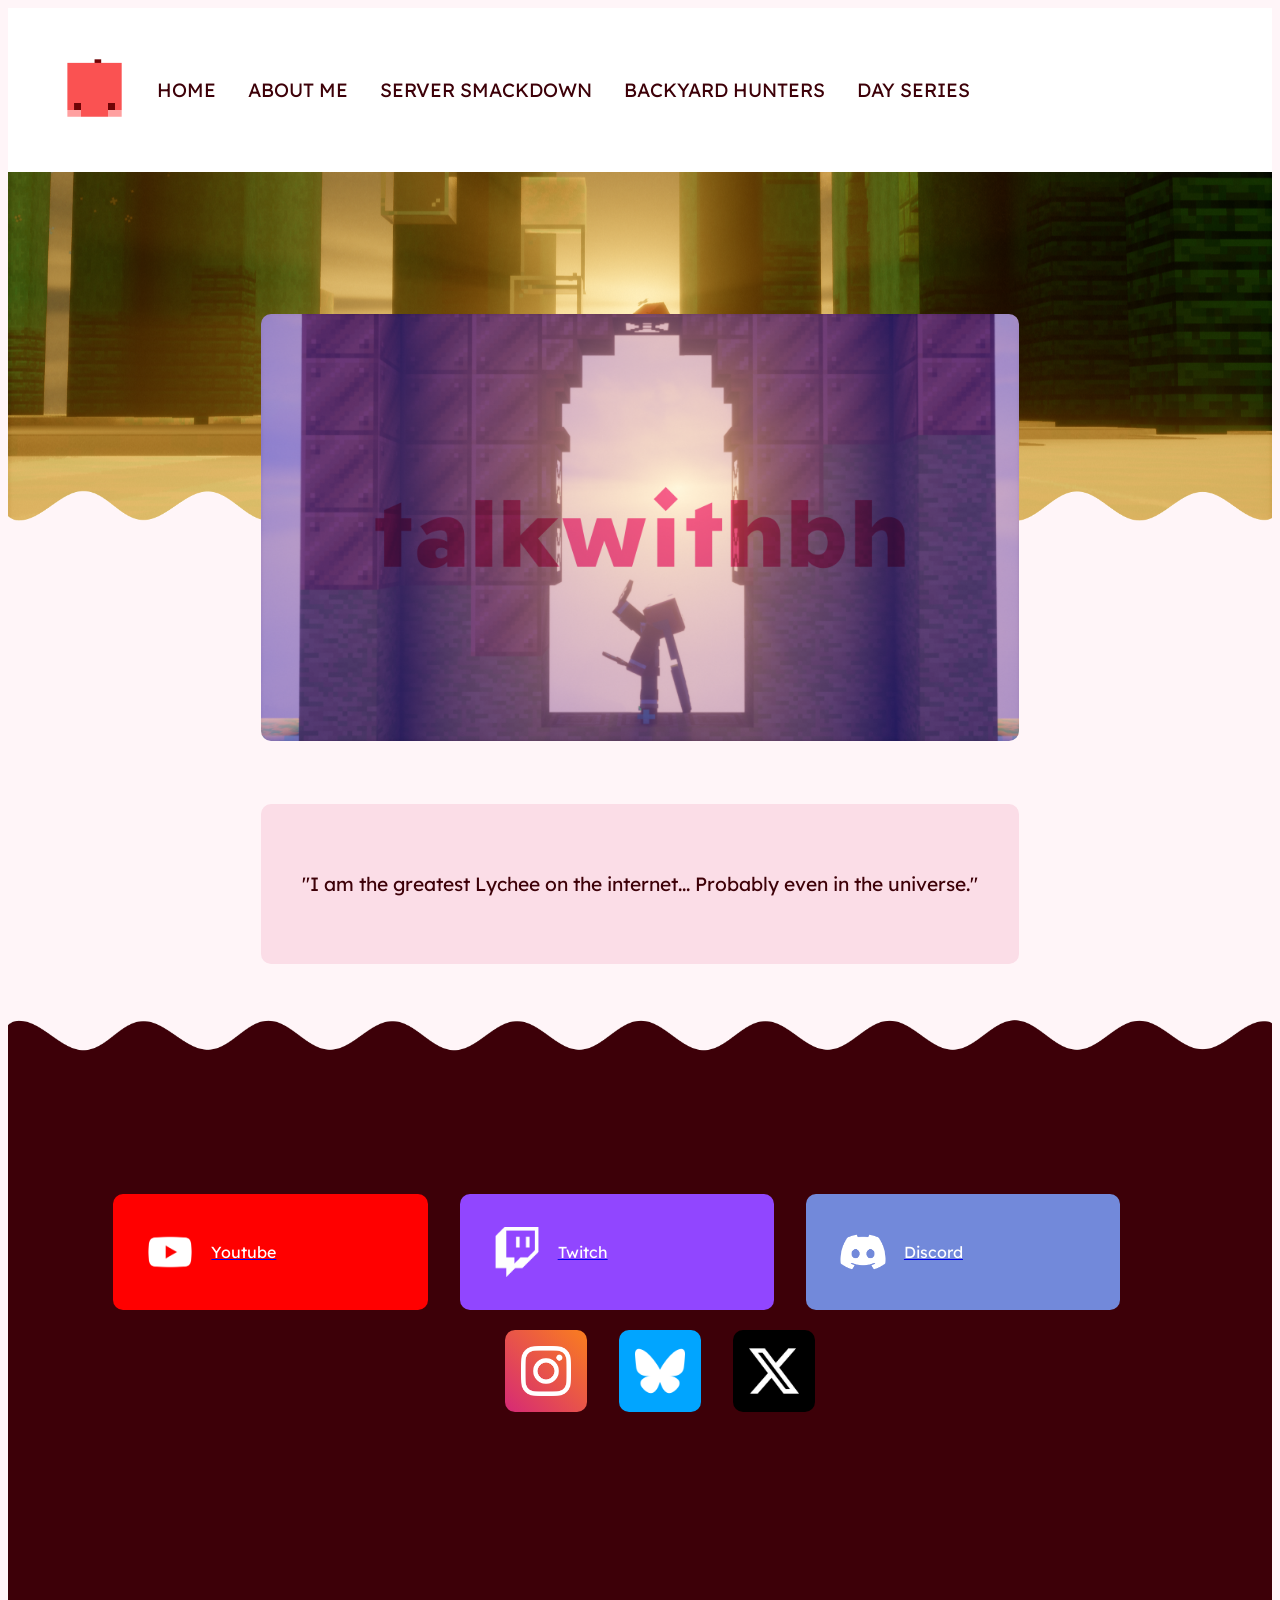
==== commit 0b2a1cd4: "Updated to Grid-Contents? Completed: Index  Incomplete: BY Hunters Server Smackdown Day Series" ====
--- a/index.html
+++ b/index.html
@@ -6,46 +6,44 @@
     <link href="https://fonts.googleapis.com/css2?family=Lexend+Deca:wght@100..900&display=swap" rel="stylesheet">
 
     <meta charset="utf-8" />
-    <meta name="viewport" content="width=device-width,  initial-scale=1.0" />
+    <meta name="viewport" content="width=device-width" />
 
     <!-- Styles -->
-    <link rel="stylesheet" href="./style.css">
-
     <link rel="stylesheet" href="/Universal/Styles/universal_styles.CSS" />
     <link rel="stylesheet" href="Pages/Home/Styles/home.CSS" />
 
     <title>TalkWithBh</title>
 </head>
 <body>
-<!-- Universal Header -->
 
 <div class="grid-container">
 
-<div class="UNI_Header" id="index_header">
-    <nav>
-        <ul class="UNI_Header_List">
-            <li><a href="/index.html"><img src="/Pages/Assets/Media/Icons/ICON_bh_head.png" style="height: 4em"></img></a></li>
-            <li><a class="UNI_HEADER_Link" href="/index.html">HOME</a></li>
-            <li><a class="UNI_HEADER_Link" href="/Pages/About%20Me/HTML/about_me.html">ABOUT ME</a></li>
-            <li><a class="UNI_HEADER_Link" href="/Pages/Server%20Smackdown/HTML/server_smackdown.html">SERVER SMACKDOWN</a></li>
-            <li><a class="UNI_HEADER_Link" href="/Pages/Backyard%20Hunters/HTML/backyard_hunters.html">BACKYARD HUNTERS</a></li>
-            <li><a class="UNI_HEADER_Link" href="/Pages/Day%20Series/HTML/day_series.html">DAY SERIES</a></li>
-        </ul>
-    </nav>
-</div>
+    <!-- Universal Header -->
+    <div class="HERO">
+        <div class="UNI_Header" id="index_header">
+            <nav>
+                <ul class="UNI_Header_List">
+                    <li><a href="/index.html"><img src="/Pages/Assets/Media/Icons/ICON_bh_head.png" style="height: 4em"></img></a></li>
+                    <li><a class="UNI_HEADER_Link" href="/index.html">HOME</a></li>
+                    <li><a class="UNI_HEADER_Link" href="/Pages/About%20Me/HTML/about_me.html">ABOUT ME</a></li>
+                    <li><a class="UNI_HEADER_Link" href="/Pages/Server%20Smackdown/HTML/server_smackdown.html">SERVER SMACKDOWN</a></li>
+                    <li><a class="UNI_HEADER_Link" href="/Pages/Backyard%20Hunters/HTML/backyard_hunters.html">BACKYARD HUNTERS</a></li>
+                    <li><a class="UNI_HEADER_Link" href="/Pages/Day%20Series/HTML/day_series.html">DAY SERIES</a></li>
+                </ul>
+            </nav>
+        </div>
 
-<!-- Top Banner -->
-<div class="UNI_Hero">
-    <img class="UNI_hero_background" src="/Pages/Home/Media/HOME_main_thumbnail.png" style=" width: 100%; height: auto"/>
-    <img class="UNI_hero_clip" src="/Pages/Assets/Media/Clips/CLIP_wave.png" style=" width: 100%; height: auto"/>
-    <img class="UNI_hero_poster" src="/Pages/Home/Media/HOME_main_poster.png" style=" width: 80%; height: auto"/>
-</div>
+        <!-- Top Banner -->
+        <div class="UNI_Hero">
+            <img class="UNI_hero_background" src="/Pages/Home/Media/HOME_main_thumbnail.png" style=" width: 100%; height: auto"/>
+            <img class="UNI_hero_clip" src="/Pages/Assets/Media/Clips/CLIP_wave.png" style=" width: 100%; height: auto"/>
+            <img class="UNI_hero_poster" src="/Pages/Home/Media/HOME_main_poster.png" style=" width: 80%; height: auto"/>
+        </div>
 
-<div class="UNI_disc">
-    <p class="UNI_disc_text">"I am the greatest Lychee on the internet... Probably even in the universe."</p>
-</div>
-
-
+        <div class="UNI_disc">
+            <p class="UNI_disc_text">"I am the greatest Lychee on the internet... Probably even in the universe."</p>
+        </div>
+    </div>
 
 <!-- Home - Contents -->
 <div class="MAIN_contents">
@@ -54,6 +52,7 @@
         <img class="MAIN_top_banner_background_clip" src="Pages/Assets/Media/Clips/CLIP_wave_inverted.png" style=" width: 100%; height: auto"/>
     </div>
 
+    <!-- Home - Contents -->
     <div class="HOME_content_list">
         <ul class="HOME_content_buttons">
             <li class="HOME_CARD" id="youtube">
--- a/Pages/Home/Styles/home.CSS
+++ b/Pages/Home/Styles/home.CSS
@@ -3,17 +3,13 @@
     font-optical-sizing: auto;
 }
 
-@media (min-width: 600px) {
-    
-}
-
 .grid-container {
     display: grid;
     grid-template-areas:
-            'UNI_Header'
-  'UNI_Hero'
-  'UNI_disc'
-  'MAIN_contents';
+    'UNI_Header'
+    'UNI_Hero'
+    'UNI_disc'
+    'MAIN_contents';
     background-color: transparent;
     gap: 10px;
 }
@@ -24,13 +20,8 @@
 }
  */
 
-a {
-    text-decoration: none;
-}
-
 .MAIN_contents {
     background-color: #3d0008ff;
-
     height: 40rem;
 }
 
